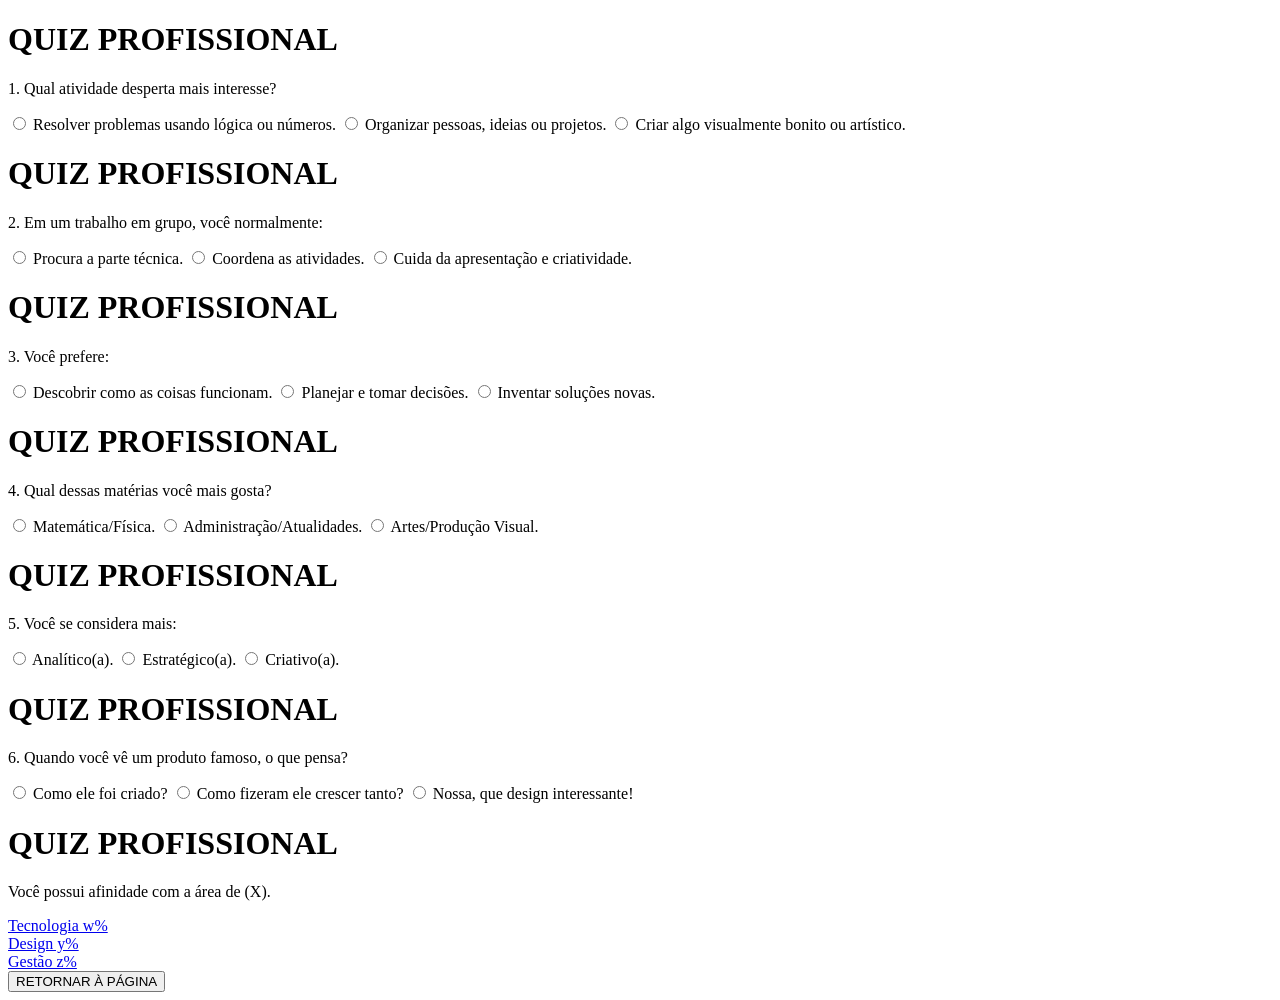
==== quiz.html @ 78745e03 "feat: criação do html do quiz" ====
<!DOCTYPE html>
<html lang="pt-BR">

<head>
    <meta charset="UTF-8">
    <meta name="viewport" content="width=device-width, initial-scale=1.0">
    <title>Quiz Profissional</title>
</head>

<body>

<main>
<div class="quiz-container">

    <div class="card-quiz">

        <h1>QUIZ PROFISSIONAL</h1>

        <p>1. Qual atividade desperta mais interesse?</p>

        <form>
            <label>
                <input type="radio" name="q1" value="A">
                Resolver problemas usando lógica ou números.
            </label>

            <label>
                <input type="radio" name="q1" value="B">
                Organizar pessoas, ideias ou projetos.
            </label>

            <label>
                <input type="radio" name="q1" value="C">
                Criar algo visualmente bonito ou artístico.
            </label>
        </form>

    </div>

    <div class="card-quiz">

        <h1>QUIZ PROFISSIONAL</h1>

        <p>2. Em um trabalho em grupo, você normalmente:</p>

        <form>
            <label>
                <input type="radio" name="q2" value="A">
                Procura a parte técnica.
            </label>

            <label>
                <input type="radio" name="q2" value="B">
                Coordena as atividades.
            </label>

            <label>
                <input type="radio" name="q2" value="C">
                Cuida da apresentação e criatividade.
            </label>
        </form>

    </div>

    <div class="card-quiz">

        <h1>QUIZ PROFISSIONAL</h1>

        <p>3. Você prefere:</p>

        <form>
            <label>
                <input type="radio" name="q3" value="A">
                Descobrir como as coisas funcionam.
            </label>

            <label>
                <input type="radio" name="q3" value="B">
                Planejar e tomar decisões.
            </label>

            <label>
                <input type="radio" name="q3" value="C">
                Inventar soluções novas.
            </label>
        </form>

    </div>

    <div class="card-quiz">

        <h1>QUIZ PROFISSIONAL</h1>

        <p>4. Qual dessas matérias você mais gosta?</p>

        <form>
            <label>
                <input type="radio" name="q4" value="A">
                Matemática/Física.
            </label>

            <label>
                <input type="radio" name="q4" value="B">
                Administração/Atualidades.
            </label>

            <label>
                <input type="radio" name="q4" value="C">
                Artes/Produção Visual.
            </label>
        </form>

    </div>

    <div class="card-quiz">

        <h1>QUIZ PROFISSIONAL</h1>

        <p>5. Você se considera mais:</p>

        <form>
            <label>
                <input type="radio" name="q5" value="A">
                Analítico(a).
            </label>

            <label>
                <input type="radio" name="q5" value="B">
                Estratégico(a).
            </label>

            <label>
                <input type="radio" name="q5" value="C">
                Criativo(a).
            </label>
        </form>

    </div>

    <div class="card-quiz">

        <h1>QUIZ PROFISSIONAL</h1>

        <p>6. Quando você vê um produto famoso, o que pensa?</p>

        <form>
            <label>
                <input type="radio" name="q6" value="A">
                Como ele foi criado?
            </label>

            <label>
                <input type="radio" name="q6" value="B">
                Como fizeram ele crescer tanto?
            </label>

            <label>
                <input type="radio" name="q6" value="C">
                Nossa, que design interessante!
            </label>
        </form>

    </div>

    <div class="card-resultado">

        <h1>QUIZ PROFISSIONAL</h1>

        <p>Você possui afinidade com a área de (X).</p>

        <div class="resultado-conteudo">

            <div class="area">
                <a href="#" data-area="tecnologia">
                    Tecnologia w%
                </a>
            </div>

            <div class="area">
                <a href="#" data-area="design">
                    Design y%
                </a>
            </div>

            <div class="area">
                <a href="#" data-area="gestao">
                    Gestão z%
                </a>
            </div>

        </div>

        <button id="voltarAoInicio">
            RETORNAR À PÁGINA
        </button>

    </div>

</div>
</main>

</body>

</html>
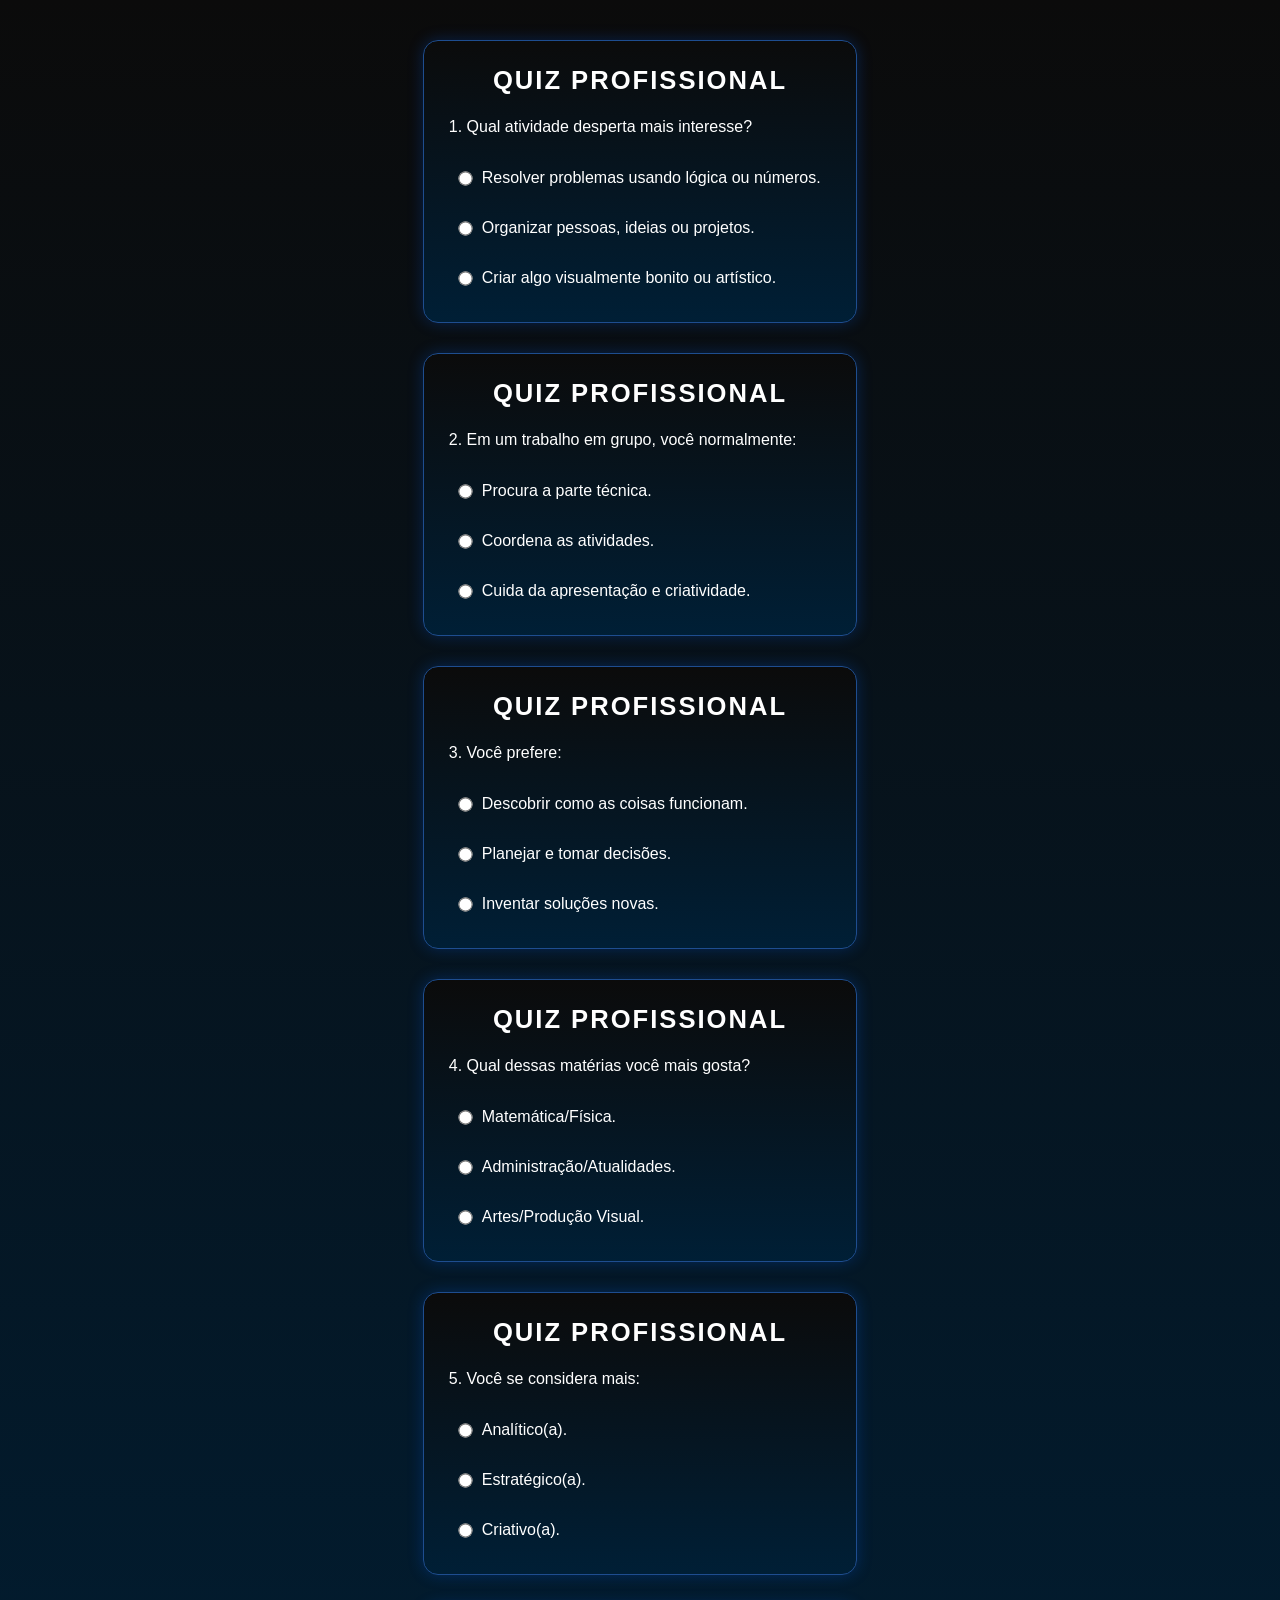
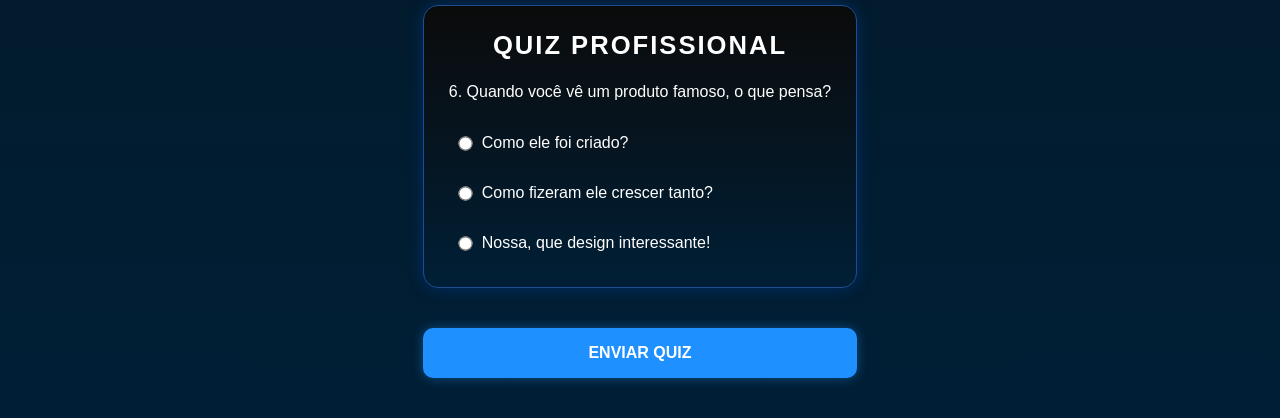
==== commit c8ef21fc: "refactor: Alteração do código html para incrementar corretamente o css e o javascript" ====
--- a/quiz.html
+++ b/quiz.html
@@ -5,6 +5,7 @@
     <meta charset="UTF-8">
     <meta name="viewport" content="width=device-width, initial-scale=1.0">
     <title>Quiz Profissional</title>
+    <link rel="stylesheet" href="style/css/quiz.css">
 </head>
 
 <body>
@@ -166,24 +167,24 @@
 
         <h1>QUIZ PROFISSIONAL</h1>
 
-        <p>Você possui afinidade com a área de (X).</p>
+        <p>Você possui afinidade com a área de <span id="areaPrincipal"></span>.</p>
 
         <div class="resultado-conteudo">
 
             <div class="area">
-                <a href="#" data-area="tecnologia">
+                <a href="#" id="tec">
                     Tecnologia w%
                 </a>
             </div>
 
             <div class="area">
-                <a href="#" data-area="design">
+                <a href="#" id="design">
                     Design y%
                 </a>
             </div>
 
             <div class="area">
-                <a href="#" data-area="gestao">
+                <a href="#" id="gestao">
                     Gestão z%
                 </a>
             </div>
@@ -197,8 +198,11 @@
     </div>
 
 </div>
+<button id="enviarQuiz">
+    ENVIAR QUIZ
+</button>
 </main>
-
+    <script src="style/js/quiz.js"></script>
 </body>
 
 </html>
--- a/style/css/quiz.css
+++ b/style/css/quiz.css
@@ -0,0 +1,168 @@
+*{
+    margin: 0;
+    padding: 0;
+    box-sizing: border-box;
+    font-family: Arial, Helvetica, sans-serif;
+}
+
+body{
+    background: linear-gradient(
+        180deg,
+        #0b0b0b 0%,
+        #001F36 100%
+    );
+    min-height: 100vh;
+    display: flex;
+    justify-content: center;
+    padding: 40px 0;
+    color: white;
+}
+
+.quiz-container{
+    width: 100%;
+    max-width: 600px;
+    display: flex;
+    flex-direction: column;
+    gap: 30px;
+}
+
+.card-quiz,
+.card-resultado{
+    background: linear-gradient(
+        180deg,
+        #0b0b0b 0%,
+        #001F36 100%
+    );
+    border: 1px solid #1e4d8f;
+    border-radius: 15px;
+    padding: 25px;
+    box-shadow: 0 0 15px rgba(0, 100, 255, 0.25);
+}
+.card-resultado{
+    display: none;
+}
+
+.card-quiz h1,
+.card-resultado h1{
+    text-align: center;
+    font-size: 1.6rem;
+    margin-bottom: 20px;
+    letter-spacing: 2px;
+    color: white;
+}
+
+.card-quiz p,
+.card-resultado p{
+    margin-bottom: 20px;
+    font-size: 1rem;
+    line-height: 1.5;
+}
+
+form{
+    display: flex;
+    flex-direction: column;
+    gap: 12px;
+}
+
+label{
+    display: flex;
+    align-items: center;
+    gap: 10px;
+    padding: 10px;
+    border-radius: 8px;
+    cursor: pointer;
+    transition: 0.3s;
+}
+
+label:hover{
+    background: rgba(255,255,255,0.08);
+}
+
+input[type="radio"]{
+    accent-color: #1e90ff;
+    transform: scale(1.1);
+}
+
+.resultado-conteudo{
+    display: flex;
+    justify-content: center;
+    gap: 15px;
+    flex-wrap: wrap;
+    margin-top: 20px;
+    margin-bottom: 25px;
+}
+
+.area{
+    flex: 1;
+    min-width: 140px;
+}
+
+.area a{
+    display: block;
+    text-decoration: none;
+    color: white;
+    text-align: center;
+    padding: 14px;
+    border-radius: 10px;
+    background: #10284d;
+    border: 1px solid #2b63b9;
+    transition: 0.3s;
+    font-weight: bold;
+}
+
+.area a:hover{
+    background: #18407a;
+    transform: translateY(-3px);
+}
+
+#enviarQuiz{
+    width: 100%;
+    margin-top: 40px;
+    padding: 16px;
+    border: none;
+    border-radius: 10px;
+    background: #1e90ff;
+    color: white;
+    font-size: 1rem;
+    font-weight: bold;
+    cursor: pointer;
+    transition: 0.3s;
+    box-shadow: 0 0 12px rgba(30, 144, 255, 0.4);
+}
+
+#enviarQuiz:hover{
+    background: #1674cf;
+    transform: translateY(-2px);
+}
+
+#voltarAoInicio{
+    width: 100%;
+    padding: 14px;
+    border: none;
+    border-radius: 10px;
+    background: #1e90ff;
+    color: white;
+    font-weight: bold;
+    cursor: pointer;
+    transition: 0.3s;
+}
+
+#voltarAoInicio:hover{
+    background: #1674cf;
+}
+
+@media(max-width: 600px){
+
+    .quiz-container{
+        width: 95%;
+    }
+
+    .card-quiz,
+    .card-resultado{
+        padding: 20px;
+    }
+
+    .resultado-conteudo{
+        flex-direction: column;
+    }
+}
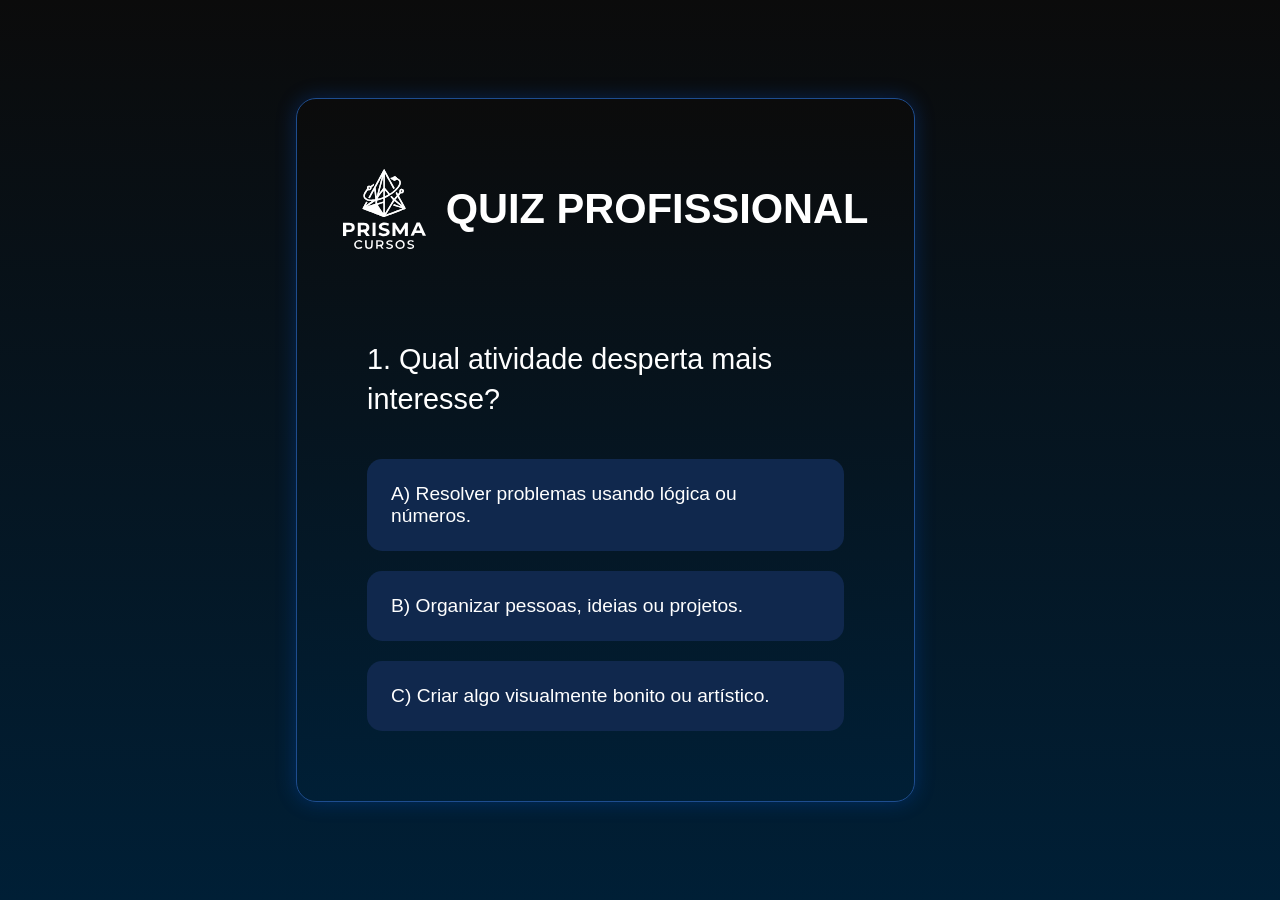
==== commit 4452f6c4: "refactor: Alteração de todos os códigos para deixar mais próximo do que era no figma" ====
--- a/quiz.html
+++ b/quiz.html
@@ -5,204 +5,62 @@
     <meta charset="UTF-8">
     <meta name="viewport" content="width=device-width, initial-scale=1.0">
     <title>Quiz Profissional</title>
+
     <link rel="stylesheet" href="style/css/quiz.css">
 </head>
 
 <body>
 
-<main>
-<div class="quiz-container">
+    <main>
 
-    <div class="card-quiz">
+        <div class="card-quiz">
 
-        <h1>QUIZ PROFISSIONAL</h1>
+            <div class="cabecalho">
+                <img src="assets/logos/logo2.svg" alt="Prisma Cursos" class="logo">
 
-        <p>1. Qual atividade desperta mais interesse?</p>
-
-        <form>
-            <label>
-                <input type="radio" name="q1" value="A">
-                Resolver problemas usando lógica ou números.
-            </label>
-
-            <label>
-                <input type="radio" name="q1" value="B">
-                Organizar pessoas, ideias ou projetos.
-            </label>
-
-            <label>
-                <input type="radio" name="q1" value="C">
-                Criar algo visualmente bonito ou artístico.
-            </label>
-        </form>
-
-    </div>
-
-    <div class="card-quiz">
-
-        <h1>QUIZ PROFISSIONAL</h1>
-
-        <p>2. Em um trabalho em grupo, você normalmente:</p>
-
-        <form>
-            <label>
-                <input type="radio" name="q2" value="A">
-                Procura a parte técnica.
-            </label>
-
-            <label>
-                <input type="radio" name="q2" value="B">
-                Coordena as atividades.
-            </label>
-
-            <label>
-                <input type="radio" name="q2" value="C">
-                Cuida da apresentação e criatividade.
-            </label>
-        </form>
-
-    </div>
-
-    <div class="card-quiz">
-
-        <h1>QUIZ PROFISSIONAL</h1>
-
-        <p>3. Você prefere:</p>
-
-        <form>
-            <label>
-                <input type="radio" name="q3" value="A">
-                Descobrir como as coisas funcionam.
-            </label>
-
-            <label>
-                <input type="radio" name="q3" value="B">
-                Planejar e tomar decisões.
-            </label>
-
-            <label>
-                <input type="radio" name="q3" value="C">
-                Inventar soluções novas.
-            </label>
-        </form>
-
-    </div>
-
-    <div class="card-quiz">
-
-        <h1>QUIZ PROFISSIONAL</h1>
-
-        <p>4. Qual dessas matérias você mais gosta?</p>
-
-        <form>
-            <label>
-                <input type="radio" name="q4" value="A">
-                Matemática/Física.
-            </label>
-
-            <label>
-                <input type="radio" name="q4" value="B">
-                Administração/Atualidades.
-            </label>
-
-            <label>
-                <input type="radio" name="q4" value="C">
-                Artes/Produção Visual.
-            </label>
-        </form>
-
-    </div>
-
-    <div class="card-quiz">
-
-        <h1>QUIZ PROFISSIONAL</h1>
-
-        <p>5. Você se considera mais:</p>
-
-        <form>
-            <label>
-                <input type="radio" name="q5" value="A">
-                Analítico(a).
-            </label>
-
-            <label>
-                <input type="radio" name="q5" value="B">
-                Estratégico(a).
-            </label>
-
-            <label>
-                <input type="radio" name="q5" value="C">
-                Criativo(a).
-            </label>
-        </form>
-
-    </div>
-
-    <div class="card-quiz">
-
-        <h1>QUIZ PROFISSIONAL</h1>
-
-        <p>6. Quando você vê um produto famoso, o que pensa?</p>
-
-        <form>
-            <label>
-                <input type="radio" name="q6" value="A">
-                Como ele foi criado?
-            </label>
-
-            <label>
-                <input type="radio" name="q6" value="B">
-                Como fizeram ele crescer tanto?
-            </label>
-
-            <label>
-                <input type="radio" name="q6" value="C">
-                Nossa, que design interessante!
-            </label>
-        </form>
-
-    </div>
-
-    <div class="card-resultado">
-
-        <h1>QUIZ PROFISSIONAL</h1>
-
-        <p>Você possui afinidade com a área de <span id="areaPrincipal"></span>.</p>
-
-        <div class="resultado-conteudo">
-
-            <div class="area">
-                <a href="#" id="tec">
-                    Tecnologia w%
-                </a>
+                <h1>QUIZ PROFISSIONAL</h1>
             </div>
 
-            <div class="area">
-                <a href="#" id="design">
-                    Design y%
-                </a>
-            </div>
+            <p id="pergunta"></p>
 
-            <div class="area">
-                <a href="#" id="gestao">
-                    Gestão z%
-                </a>
-            </div>
+            <div id="alternativas"></div>
 
         </div>
 
-        <button id="voltarAoInicio">
-            RETORNAR À PÁGINA
-        </button>
+        <div class="card-resultado">
 
-    </div>
+            <h1>RESULTADO</h1>
 
-</div>
-<button id="enviarQuiz">
-    ENVIAR QUIZ
-</button>
-</main>
+            <p>
+                Você possui afinidade com a área de
+                <span id="areaPrincipal"></span>
+            </p>
+
+            <div class="resultado-conteudo">
+
+                <div class="area">
+                    <a href="#" id="tec"></a>
+                </div>
+
+                <div class="area">
+                    <a href="#" id="design"></a>
+                </div>
+
+                <div class="area">
+                    <a href="#" id="gestao"></a>
+                </div>
+
+            </div>
+            
+            <button id="voltarAoInicio">
+                RETORNAR À PÁGINA
+            </button>
+        </div>
+
+    </main>
+
     <script src="style/js/quiz.js"></script>
+
 </body>
 
 </html>
--- a/style/css/quiz.css
+++ b/style/css/quiz.css
@@ -1,168 +1,195 @@
 *{
-    margin: 0;
-    padding: 0;
-    box-sizing: border-box;
-    font-family: Arial, Helvetica, sans-serif;
+    margin:0;
+    padding:0;
+    box-sizing:border-box;
+    font-family:Arial, Helvetica, sans-serif;
 }
 
 body{
-    background: linear-gradient(
+    min-height:100vh;
+    display:flex;
+    justify-content:center;
+    align-items:center;
+    background:linear-gradient(
         180deg,
         #0b0b0b 0%,
         #001F36 100%
     );
-    min-height: 100vh;
-    display: flex;
-    justify-content: center;
-    padding: 40px 0;
-    color: white;
-}
-
-.quiz-container{
-    width: 100%;
-    max-width: 600px;
-    display: flex;
-    flex-direction: column;
-    gap: 30px;
+    color:white;
+    padding:20px;
 }
 
 .card-quiz,
+.card-quiz,
 .card-resultado{
-    background: linear-gradient(
+    width:90%;
+    max-width:900px;
+
+    min-height:600px;
+
+    padding:70px;
+
+    background:linear-gradient(
         180deg,
         #0b0b0b 0%,
         #001F36 100%
     );
-    border: 1px solid #1e4d8f;
-    border-radius: 15px;
-    padding: 25px;
-    box-shadow: 0 0 15px rgba(0, 100, 255, 0.25);
-}
-.card-resultado{
-    display: none;
+
+    border:1px solid #1e4d8f;
+    border-radius:20px;
+
+    box-shadow:0 0 20px rgba(0,100,255,.25);
 }
 
-.card-quiz h1,
-.card-resultado h1{
-    text-align: center;
-    font-size: 1.6rem;
-    margin-bottom: 20px;
-    letter-spacing: 2px;
-    color: white;
+
+.cabecalho{
+    display:flex;
+    align-items:center;
+    justify-content:center;
+    gap:20px;
+    margin-bottom:50px;
+
+    flex-wrap:nowrap;
 }
 
-.card-quiz p,
-.card-resultado p{
-    margin-bottom: 20px;
-    font-size: 1rem;
-    line-height: 1.5;
+.logo{
+    height:80px;
+    width:auto;
 }
 
-form{
-    display: flex;
-    flex-direction: column;
-    gap: 12px;
+.cabecalho h1{
+    white-space:nowrap;
+    margin:0;
 }
 
-label{
-    display: flex;
-    align-items: center;
-    gap: 10px;
-    padding: 10px;
-    border-radius: 8px;
-    cursor: pointer;
-    transition: 0.3s;
+.card-quiz{
+    display:flex;
+    flex-direction:column;
 }
 
-label:hover{
-    background: rgba(255,255,255,0.08);
+
+h1{
+    text-align:center;
+    font-size:2.6rem;
 }
 
-input[type="radio"]{
-    accent-color: #1e90ff;
-    transform: scale(1.1);
+.card-resultado p{
+    font-size:1.8rem;
+    line-height:1.7;
+    margin-top:50px;
+}
+
+#areaPrincipal{
+    display:block;
+    margin-top:20px;
+
+    font-size:2.8rem;
+    font-weight:bold;
+
+    color:#1e90ff;
+}
+
+#pergunta{
+    min-height:160px;
+
+    display:flex;
+    align-items:center;
+
+    font-size:1.8rem;
+    line-height:1.4;
+}
+
+#alternativas{
+    display:flex;
+    flex-direction:column;
+    gap:20px;
+
+    flex: 1;
+}
+
+#alternativas button{
+    border:none;
+    padding:24px;
+    border-radius:15px;
+    background:#10284d;
+    color:white;
+    cursor:pointer;
+    text-align:left;
+    font-size:1.2rem;
+    transition:.3s;
+}
+
+#alternativas button:hover{
+    background:#18407a;
+    transform:translateY(-2px);
+}
+
+.card-resultado{
+    display:none;
+    text-align:center;
 }
 
 .resultado-conteudo{
-    display: flex;
-    justify-content: center;
-    gap: 15px;
-    flex-wrap: wrap;
-    margin-top: 20px;
-    margin-bottom: 25px;
+    margin-top:60px;
+
+    display:flex;
+    flex-direction:column;
+
+    gap:20px;
 }
 
 .area{
-    flex: 1;
-    min-width: 140px;
+    background:#10284d;
+
+    border:1px solid #2b63b9;
+
+    border-radius:12px;
+
+    padding:20px;
+
+    text-align:center;
+
+    font-size:1.4rem;
+
+    font-weight:bold;
 }
 
 .area a{
-    display: block;
-    text-decoration: none;
-    color: white;
-    text-align: center;
-    padding: 14px;
-    border-radius: 10px;
-    background: #10284d;
-    border: 1px solid #2b63b9;
-    transition: 0.3s;
-    font-weight: bold;
+    color:white;
+    text-decoration:none;
+    display:block;
+    width:100%;
+    height:100%;
 }
 
 .area a:hover{
-    background: #18407a;
-    transform: translateY(-3px);
-}
-
-#enviarQuiz{
-    width: 100%;
-    margin-top: 40px;
-    padding: 16px;
-    border: none;
-    border-radius: 10px;
-    background: #1e90ff;
-    color: white;
-    font-size: 1rem;
-    font-weight: bold;
-    cursor: pointer;
-    transition: 0.3s;
-    box-shadow: 0 0 12px rgba(30, 144, 255, 0.4);
-}
-
-#enviarQuiz:hover{
-    background: #1674cf;
-    transform: translateY(-2px);
+    color:#1e90ff;
 }
 
 #voltarAoInicio{
-    width: 100%;
-    padding: 14px;
-    border: none;
-    border-radius: 10px;
-    background: #1e90ff;
-    color: white;
-    font-weight: bold;
-    cursor: pointer;
-    transition: 0.3s;
+    margin-top:40px;
+
+    width:100%;
+
+    padding:20px;
+
+    border:none;
+
+    border-radius:15px;
+
+    background:#1e90ff;
+
+    color:white;
+
+    font-size:1.2rem;
+
+    font-weight:bold;
+
+    cursor:pointer;
+
+    transition:.3s;
 }
 
 #voltarAoInicio:hover{
-    background: #1674cf;
-}
-
-@media(max-width: 600px){
-
-    .quiz-container{
-        width: 95%;
-    }
-
-    .card-quiz,
-    .card-resultado{
-        padding: 20px;
-    }
-
-    .resultado-conteudo{
-        flex-direction: column;
-    }
+    background:#1674cf;
 }
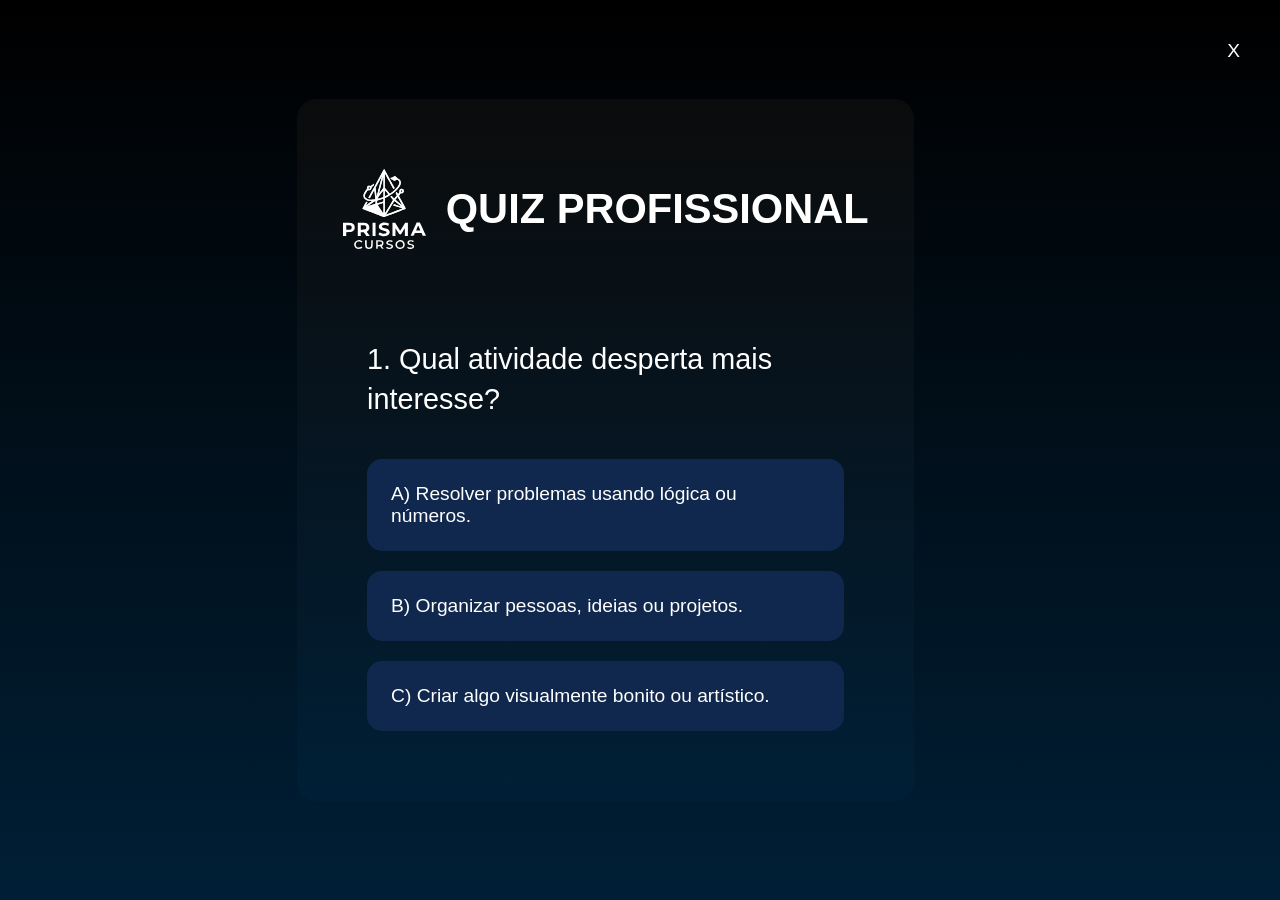
==== commit d3893b3e: "refactor: Atualiza links de navegação e ajusta estilos para responsividade em várias seções" ====
--- a/quiz.html
+++ b/quiz.html
@@ -27,6 +27,8 @@
 
         </div>
 
+        <a href="index.html" class="btn-hero" id="btn-voltar">X</a>
+
         <div class="card-resultado">
 
             <h1>RESULTADO</h1>
@@ -39,15 +41,15 @@
             <div class="resultado-conteudo">
 
                 <div class="area">
-                    <a href="#" id="tec"></a>
+                    <a href="index.html" id="tec" onclick="abrirModal('tecnologia')"></a>
                 </div>
 
                 <div class="area">
-                    <a href="#" id="design"></a>
+                    <a href="index.html" id="design" onclick="abrirModal('design')"></a>
                 </div>
 
                 <div class="area">
-                    <a href="#" id="gestao"></a>
+                    <a href="index.html" id="gestao" onclick="abrirModal('gestao')"></a>
                 </div>
 
             </div>
@@ -60,6 +62,7 @@
     </main>
 
     <script src="style/js/quiz.js"></script>
+    <script src="style/js/cursos.js" defer></script>
 
 </body>
 
--- a/style/css/quiz.css
+++ b/style/css/quiz.css
@@ -12,7 +12,7 @@
     align-items:center;
     background:linear-gradient(
         180deg,
-        #0b0b0b 0%,
+        #000 0%,
         #001F36 100%
     );
     color:white;
@@ -23,7 +23,6 @@
 .card-quiz,
 .card-resultado{
     width:90%;
-    max-width:900px;
 
     min-height:600px;
 
@@ -35,10 +34,18 @@
         #001F36 100%
     );
 
-    border:1px solid #1e4d8f;
     border-radius:20px;
 
-    box-shadow:0 0 20px rgba(0,100,255,.25);
+}
+
+#btn-voltar {
+    font-size:1.2rem;
+    color:inherit;
+    text-decoration:none;
+    padding: 20px;
+    position: absolute;
+    top: 20px;
+    right: 20px;
 }
 
 
@@ -192,4 +199,32 @@
 
 #voltarAoInicio:hover{
     background:#1674cf;
+}
+
+@media (max-width: 768px) {
+    .card-quiz,
+    .card-resultado{
+        padding:30px;
+    }
+
+    .cabecalho{
+        flex-direction:column;
+        gap:10px;
+    }
+
+    .logo{
+        height:60px;
+    }
+
+    .cabecalho h1{
+        font-size:1.8rem;
+    }
+
+    #pergunta{
+        font-size:1.4rem;
+    }
+
+    #areaPrincipal{
+        font-size:2rem;
+    }
 }
